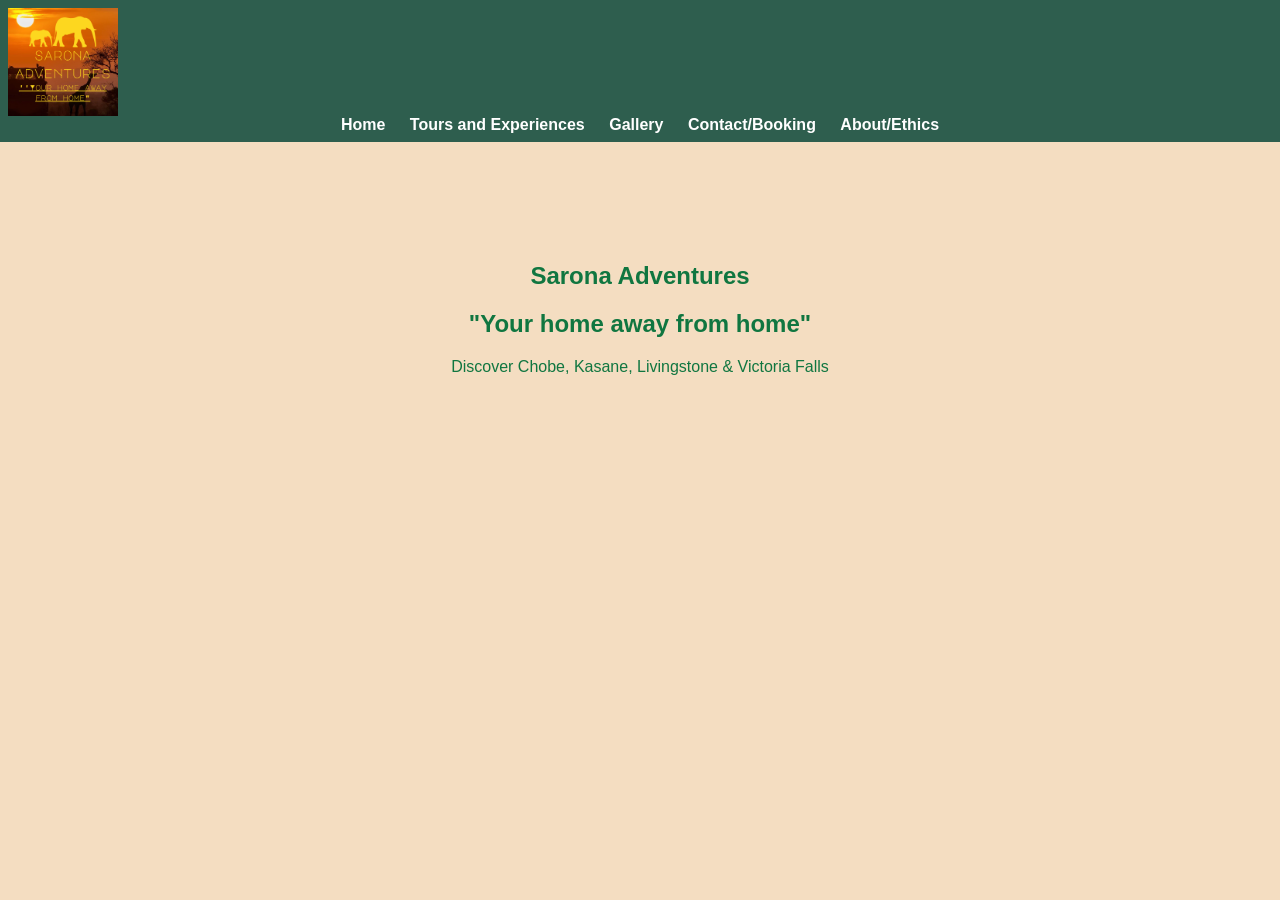
==== index.html @ 9475ac63 "up" ====
<!DOCTYPE html>
<html lang="en">
<head>
    <meta charset="UTF-8">
    <meta name="viewport" content="width=device-width, initial-scale=1.0">
    <title>Sarona Adventures</title>
    <link rel="stylesheet" href="Style.css">
</head>

<body>

<header>
    <div class="logo">
        <img src="logo.png" alt="Sarona Adventures Logo">
    </div>

    <nav>
        <a href="index.html">Home</a>
        <a href="Tours and Experiences.html">Tours and Experiences</a>
        <a href="Gallery.html">Gallery</a>
        <a href="Contact/Booking.html">Contact/Booking</a>
        <a href="About/Ethics.html">About/Ethics</a>
    </nav>
</header>

<section class="hero">
    <h1>Sarona Adventures</h1>  </h1>
    <h2>"Your home away from home"</h2>
    <p>Discover Chobe, Kasane, Livingstone & Victoria Falls</p>
</section>
</body>
</html>
---- Style.css ----
body {
font-family: Arial, sans-serif;
margin: 0;
background-color: #f4ddc1;
}

header {
background-color: #2E5E4E;
color: white;
padding: 8px;
text-align: center; 
}

nav a {
color: rgba(255, 255, 255, 0.877);
margin: 10px;
text-decoration:none;
}

.hero {
background-image: url('images/safari.jpg');
background-size: cover;
color: rgb(16, 118, 64);
padding: 100px;
text-align: center;
}
.header {
display: flex;
justify-content: space-between;
align-items: center;
background-color: #2E5E4E;
padding: 10px 20px;
}

.logo img {
width: 110px; 
display: block;
}

nav a {
margin-left: auto;
color: white;
margin: 10px;
text-decoration: none;
font-weight: bold;
}
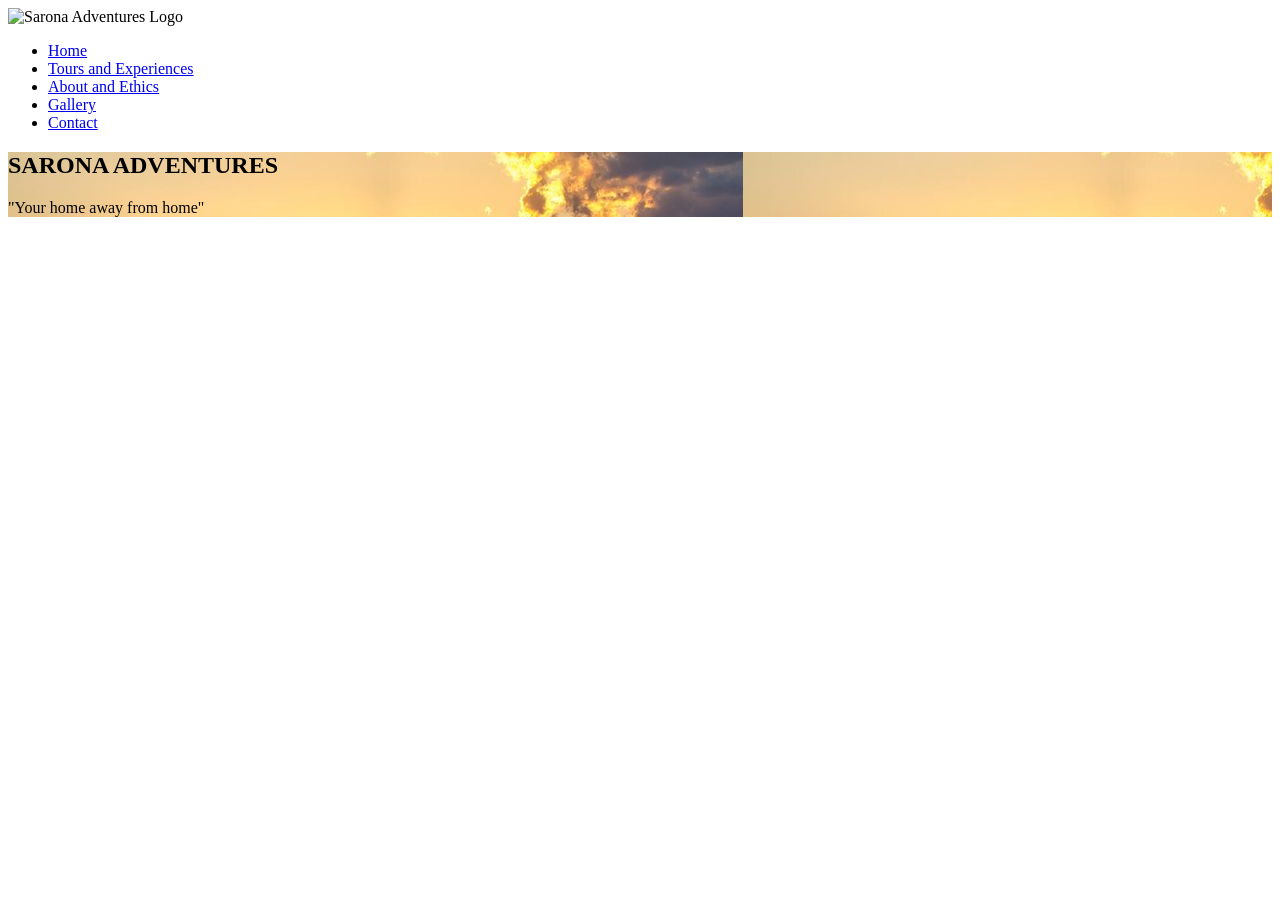
==== commit 721a7374: "update" ====
--- a/index.html
+++ b/index.html
@@ -4,29 +4,40 @@
     <meta charset="UTF-8">
     <meta name="viewport" content="width=device-width, initial-scale=1.0">
     <title>Sarona Adventures</title>
-    <link rel="stylesheet" href="Style.css">
+    <link rel="stylesheet" href="style.css">
+    <link rel="preload" href="C:\Users\melis\Desktop\bida25-396\Safari images\zambezi.jpg" as="image">
+<link rel="preload" href="C:\Users\melis\Desktop\bida25-396\Safari images\devilspool.png" as="image">
+<link rel="preload" href="C:\Users\melis\Desktop\bida25-396\Safari images\elephant.jpeg" as="image">
+<link rel="preload" href="C:\Users\melis\Desktop\bida25-396\Safari images\trdition.png" as="image">
 </head>
-
-<body>
-
+</body>
 <header>
-    <div class="logo">
-        <img src="logo.png" alt="Sarona Adventures Logo">
-    </div>
-
-    <nav>
-        <a href="index.html">Home</a>
-        <a href="Tours and Experiences.html">Tours and Experiences</a>
-        <a href="Gallery.html">Gallery</a>
-        <a href="Contact/Booking.html">Contact/Booking</a>
-        <a href="About/Ethics.html">About/Ethics</a>
+    <nav class="navbar">
+        <div class="logo">
+            <img src="C:\Users\melis\Desktop\bida25-396\logo.png" alt="Sarona Adventures Logo">
+        </div>
+        <ul class="nav-links">
+            <li><a href="#home">Home</a></li>
+            <li><a href="#Tours and experiences">Tours and Experiences</a></li>
+            <li><a href="#About and Ethics">About and Ethics</a></li>
+            <li><a href="#Gallery">Gallery</a></li>
+            <li><a href="#Contact">Contact</a></li>
+        </ul>
     </nav>
 </header>
 
-<section class="hero">
-    <h1>Sarona Adventures</h1>  </h1>
-    <h2>"Your home away from home"</h2>
-    <p>Discover Chobe, Kasane, Livingstone & Victoria Falls</p>
+<section class="hero-slider"> 
+ <div class="slide active" style="background-image: url('Safariimages/zambezi.jpg');">
+    <div class="hero-text">
+      <h1>SARONA ADVENTURES</h1>
+      <p>"Your home away from home"</p>
+    </div>
+  </div>
+
+
+    <div class="slide" style="background-image: url('Safariimages/devilspool.png');"></div>
+    <div class="slide" style="background-image: url('Safariimages/elephants.png');"></div>
+    <div class="slide" style="background-image: url('Safariimages/tradition.png');"></div>
 </section>
-</body>
-</html>+
+<script src="script.js"></script>
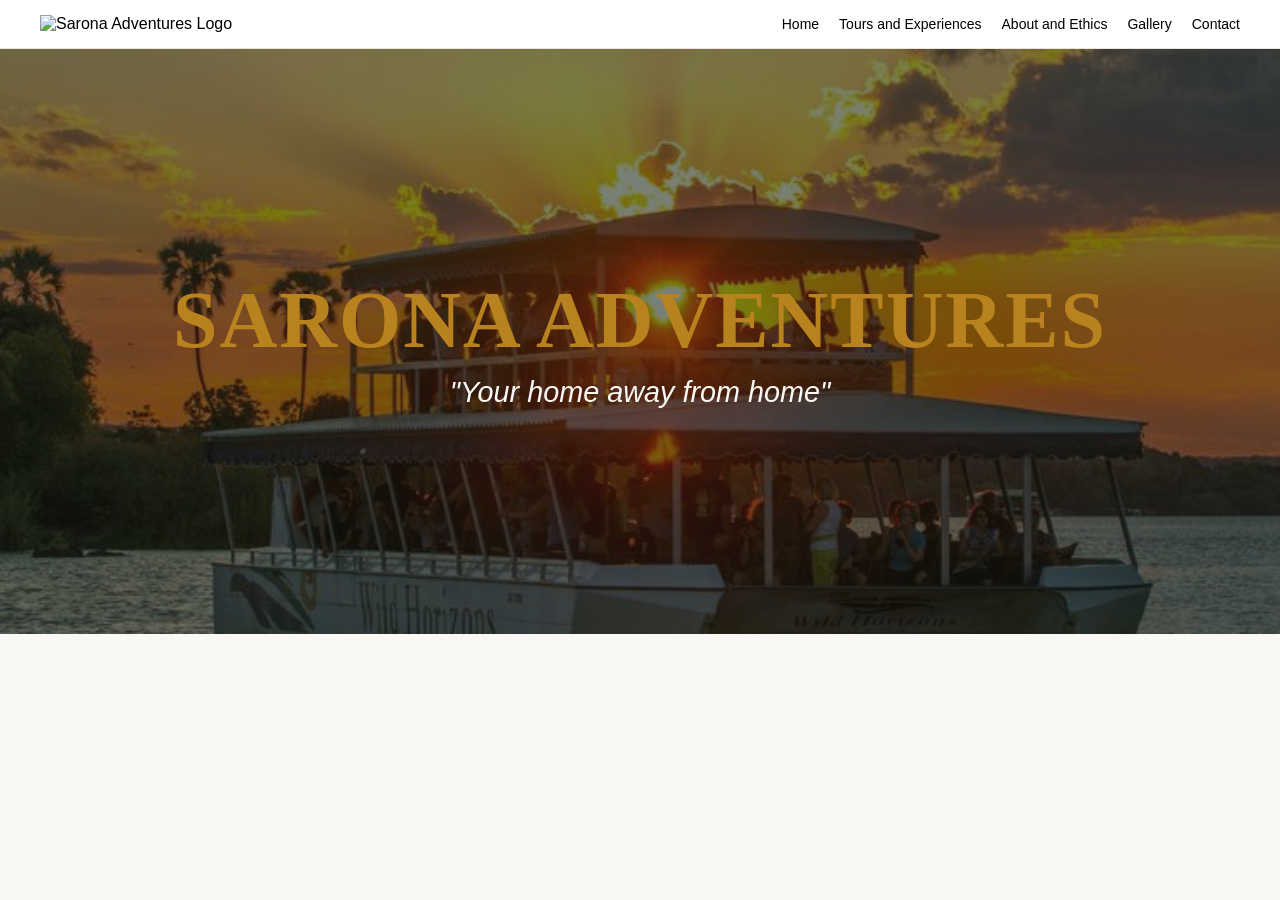
==== commit 30391f7a: "update" ====
--- a/index.html
+++ b/index.html
@@ -4,7 +4,7 @@
     <meta charset="UTF-8">
     <meta name="viewport" content="width=device-width, initial-scale=1.0">
     <title>Sarona Adventures</title>
-    <link rel="stylesheet" href="style.css">
+    <link rel="stylesheet" href="Style.css">
     <link rel="preload" href="C:\Users\melis\Desktop\bida25-396\Safari images\zambezi.jpg" as="image">
 <link rel="preload" href="C:\Users\melis\Desktop\bida25-396\Safari images\devilspool.png" as="image">
 <link rel="preload" href="C:\Users\melis\Desktop\bida25-396\Safari images\elephant.jpeg" as="image">
--- a/Style.css
+++ b/Style.css
@@ -0,0 +1,179 @@
+:root{
+    --gold: #b8821e;
+    --gold-hover:#d4a03a;
+    --black:var(--black) #111111;
+    --white:#ffffff;
+    --off-white:#faf8f5;
+    --light-grey:#e8e4de;
+    --mid-grey: #888880;
+    --dark-bg: #0d1a0f;
+    --font-serif:'Cormorant Garamond',Georgia,serif;
+    --font-sans: 'Jost',Arial,sans-serif;
+    --safari-green: #4a5d23;
+    --safari-green-light:#6f8450;
+}
+
+*{margin:0;
+padding:0;
+box-sizing:border-box;
+}
+
+body{
+    background-color:var(--off-white);
+    color:var(--black);
+    font-family:var(--font-sans);
+}
+
+header{
+    position:relative;
+    z-index:1000;
+    border-bottom: 1px solid var(--light-grey);
+    background-color: var(--white);
+}
+
+.navbar{
+    display:flex;
+    justify-content:space-between;
+    align-items:center;
+    padding:15px 40px;
+}
+
+.logo img{
+    height:40px;
+    width:auto;
+}
+
+.nav-links{list-style:none;
+display:flex;
+gap:20px;
+}
+
+.nav-links a{
+    text-decoration:none;
+    color:var(--black);
+    font-size:14px;
+    font-family:var(--font-sans);
+}
+.nav-links a:hover{
+    color:var(--safari-green);
+}
+
+.hero-slider{
+    position:relative;
+    width:100%;
+    height:65vh;
+    background-color:var(--dark-bg);
+    overflow:hidden;
+
+}
+
+.slide{
+    position:absolute;
+    inset:0;
+    background-size: cover;
+    background-position: center center;
+    opacity:0;
+    transition:opacity 0.8s ease-in-out;
+}
+
+.slide.active{
+    opacity:1;
+
+}
+
+.hero-text{
+    position:absolute;
+    inset:0;
+    background:rgba(13,26,15,0.55);
+    display:flex;
+    flex-direction: column;
+    justify-content: center;
+    align-items: center;
+    text-align: center;
+    color:var(--gold);
+    padding:20px;
+}
+
+.hero-text h1{
+    font-family: var(--font-serif);
+    font-size:5rem;
+    letter-spacing:2px;
+    color:var(--gold);
+}
+
+.hero-text p{
+    margin-top:10px;
+    font-size: 1.8rem;
+    font-style:italic;
+    color:var(--off-white);
+}
+
+.activities{
+    padding:50px 40px;
+}
+
+.activities h2{
+    font-size: 13px;
+    letter-spacing:1px;
+    margin-bottom:30px;
+    text-transform: uppercase;
+    color:var(--safari-green);
+}
+
+.activity-grid {
+    display:grid;
+    grid-template-columns: repeat(auto-fit,minmax(220px,1fr));
+    gap:30px;
+}
+.activity-card {
+    text-align: center;
+}
+.img-placeholder{
+    border:2px solid var(--light-grey);
+    height:140px;
+    display:flex;
+    align-items: center;
+    justify-content: center;
+    background-color:var(--white);
+    margin-bottom:10px;
+}
+.activity-card h3{
+    font-family:var(--font-serif);
+    font-size:15px;
+    font-weight:normal;
+    color:var(--black);
+}
+.info h4{
+    font-size:12px;
+    margin-bottom:15px;
+    color:var(--mid-grey);
+    font-style:italic;
+}
+
+.info p{
+    max-width:700px;
+    margin:0 auto;
+    font-size:14px;
+    line-height: 1.6;
+    color:var(--black);
+}
+
+footer{
+    border-top:1px solid var(--light-grey);
+    text-align: center;
+    padding: 15px;
+    font-size: 12px;
+    margin-top: 40px;
+    background-color: var(--white);
+    color: var(--safari-green-light);
+}
+
+@media(max-width: 768px) {
+   .hero-text h1{
+    font-size:2rem;
+   }
+   
+   .navbar{
+    padding:15px 20 px;      
+   }
+}
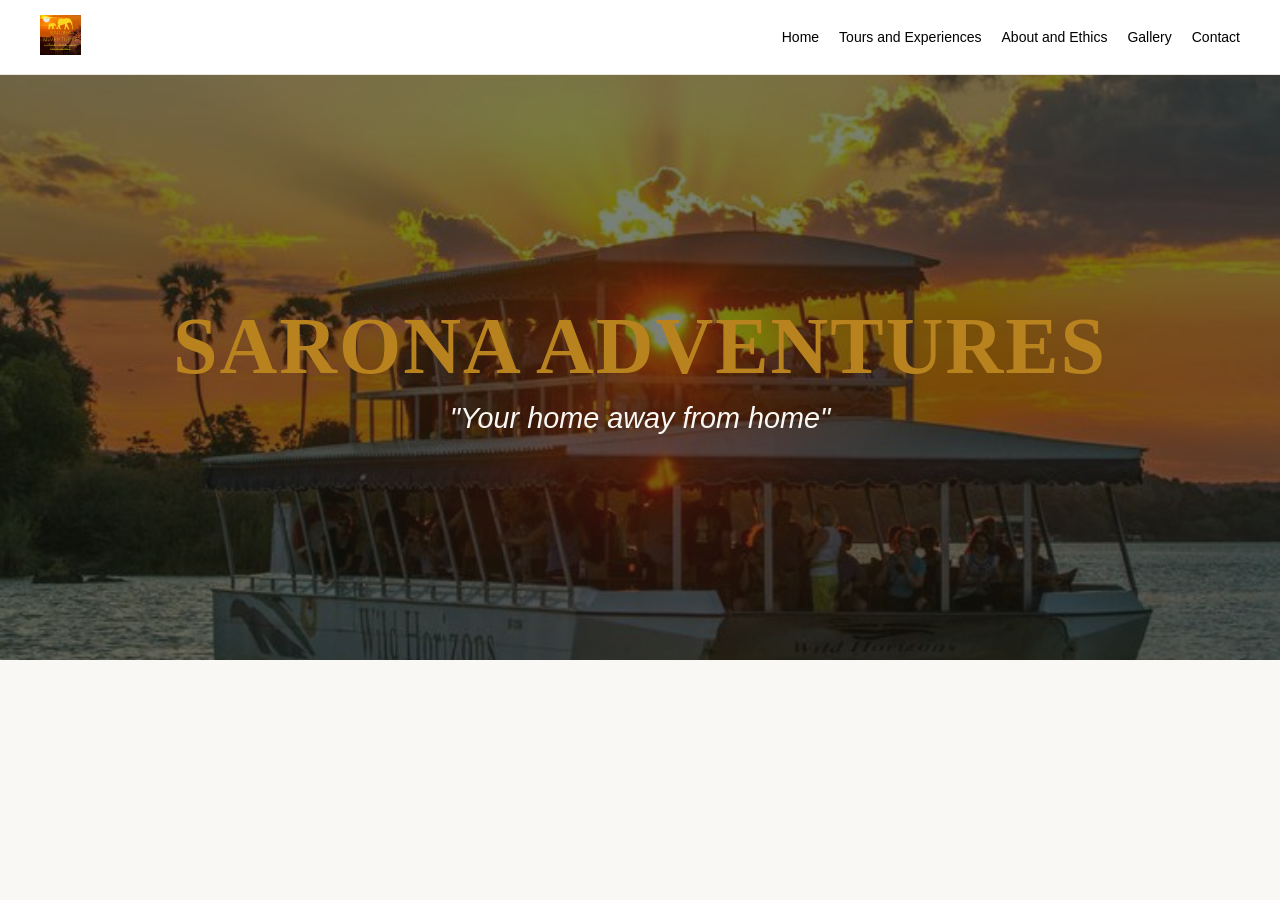
==== commit ecc52cbd: "update 3.0 Co-authored-by: Copilot <copilot@github.com>" ====
--- a/index.html
+++ b/index.html
@@ -5,16 +5,16 @@
     <meta name="viewport" content="width=device-width, initial-scale=1.0">
     <title>Sarona Adventures</title>
     <link rel="stylesheet" href="Style.css">
-    <link rel="preload" href="C:\Users\melis\Desktop\bida25-396\Safari images\zambezi.jpg" as="image">
-<link rel="preload" href="C:\Users\melis\Desktop\bida25-396\Safari images\devilspool.png" as="image">
-<link rel="preload" href="C:\Users\melis\Desktop\bida25-396\Safari images\elephant.jpeg" as="image">
-<link rel="preload" href="C:\Users\melis\Desktop\bida25-396\Safari images\trdition.png" as="image">
+    <link rel="preload" href="Safari images/zambezi.jpg" as="image">
+<link rel="preload" href="Safari images/devilspool.png" as="image">
+<link rel="preload" href="Safari images/elephant.jpeg" as="image">
+<link rel="preload" href="Safari images/tradition.png" as="image">
 </head>
 </body>
 <header>
     <nav class="navbar">
         <div class="logo">
-            <img src="C:\Users\melis\Desktop\bida25-396\logo.png" alt="Sarona Adventures Logo">
+            <img src="logo.png" alt="Sarona Adventures Logo">
         </div>
         <ul class="nav-links">
             <li><a href="#home">Home</a></li>
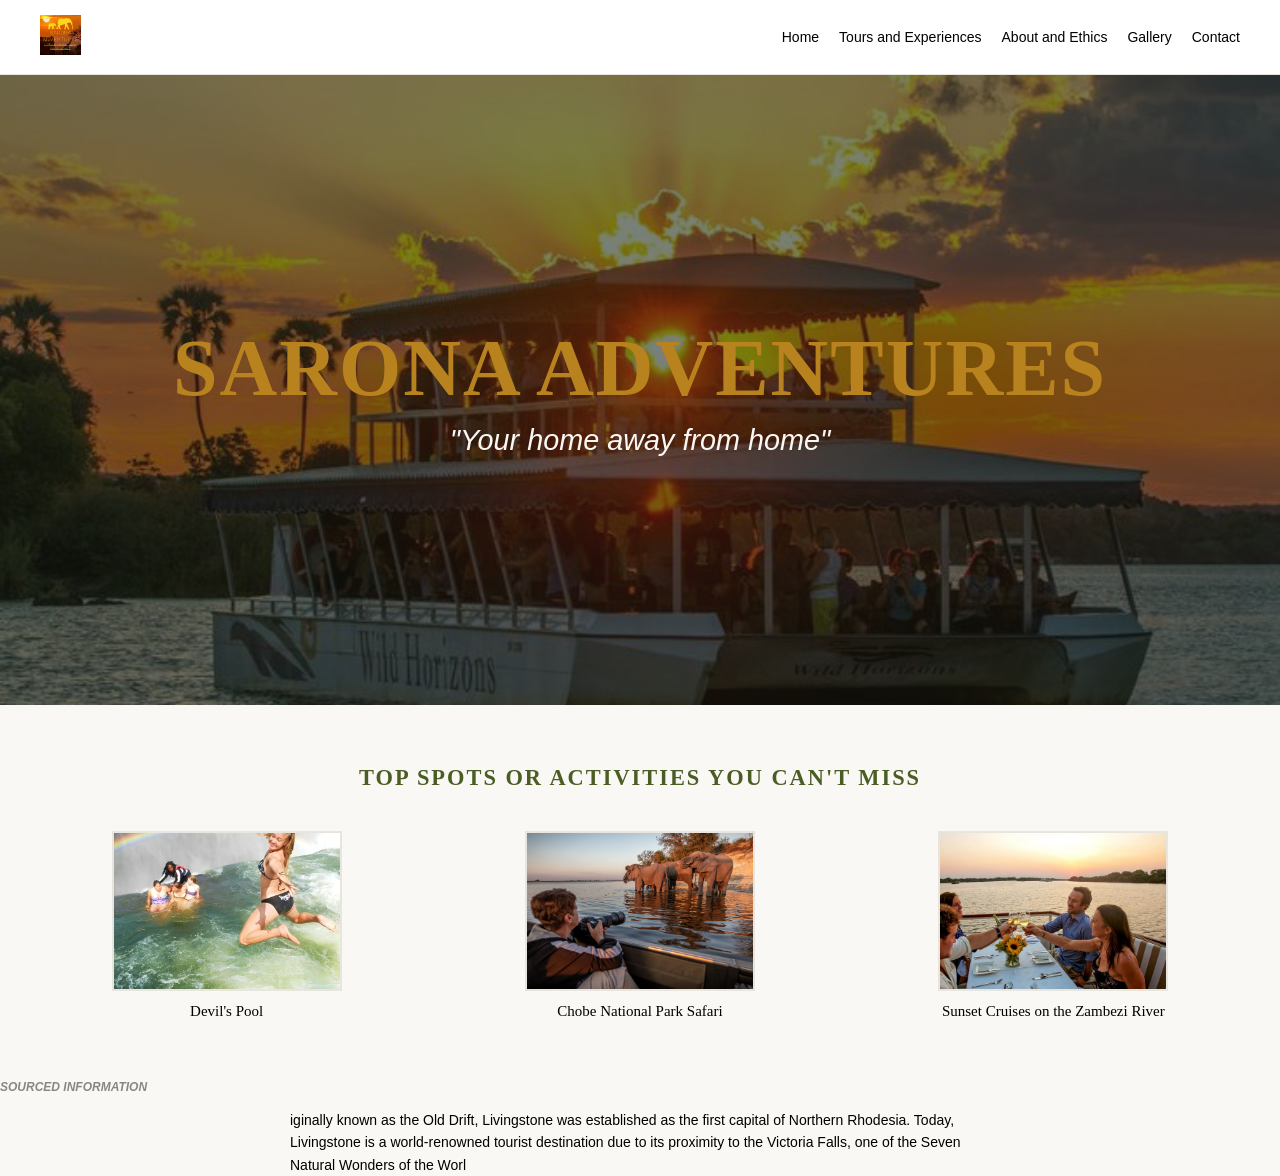
==== commit b7671f11: "do Co-authored-by: Copilot <copilot@github.com>" ====
--- a/index.html
+++ b/index.html
@@ -10,18 +10,18 @@
 <link rel="preload" href="Safari images/elephant.jpeg" as="image">
 <link rel="preload" href="Safari images/tradition.png" as="image">
 </head>
-</body>
+<body>
 <header>
-    <nav class="navbar">
-        <div class="logo">
-            <img src="logo.png" alt="Sarona Adventures Logo">
+<nav class="navbar">
+<div class="logo">
+    <img src="logo.png" alt="Sarona Adventures Logo">
         </div>
         <ul class="nav-links">
-            <li><a href="#home">Home</a></li>
-            <li><a href="#Tours and experiences">Tours and Experiences</a></li>
-            <li><a href="#About and Ethics">About and Ethics</a></li>
-            <li><a href="#Gallery">Gallery</a></li>
-            <li><a href="#Contact">Contact</a></li>
+            <li><a href="index.html">Home</a></li>
+            <li><a href="Tours and experiences.html">Tours and Experiences</a></li>
+            <li><a href="About and Ethics.html">About and Ethics</a></li>
+            <li><a href="Gallery.html">Gallery</a></li>
+            <li><a href="Contact.html">Contact</a></li>
         </ul>
     </nav>
 </header>
@@ -39,5 +39,34 @@
     <div class="slide" style="background-image: url('Safariimages/elephants.png');"></div>
     <div class="slide" style="background-image: url('Safariimages/tradition.png');"></div>
 </section>
+<script src="script.js"></script>
+<section class="activities">
+    <h2>TOP SPOTS OR ACTIVITIES YOU CAN'T MISS</h2>
+    <div class="activity-grid">
+        <div class="activity-card">
+            <img src="Safariimages/devilspool1.jpg" alt="Devil's Pool">
+            <a href="Gallery.html">Devil's Pool</a>
+        </div>
 
-<script src="script.js"></script>
+        <div class="activity-card">
+            <img src="Safariimages/chobe1.png" alt="Chobe National Park">
+            <a href="Gallery.html">Chobe National Park Safari</a>
+        </div>
+
+        <div class="activity-card">
+            <img src="Safariimages/sunset2.png" alt="Sunset Cruises on the Zambezi River">
+            <a href="Gallery.html">Sunset Cruises on the Zambezi River</a>
+        </div>
+</section>
+<section class="info">
+    <h4>SOURCED INFORMATION</h4>
+    <P>
+        
+iginally known as the Old Drift, Livingstone was established as the first
+    capital of Northern Rhodesia. Today, Livingstone is a world‑renowned tourist
+    destination due to its proximity to the Victoria Falls, one of the Seven
+    Natural Wonders of the Worl
+
+    </P>
+</section>  
+</html>
--- a/Style.css
+++ b/Style.css
@@ -61,7 +61,7 @@
 .hero-slider{
     position:relative;
     width:100%;
-    height:65vh;
+    height:70vh;
     background-color:var(--dark-bg);
     overflow:hidden;
 
@@ -109,13 +109,15 @@
 }
 
 .activities{
-    padding:50px 40px;
+    padding:60px 40px;
 }
 
 .activities h2{
-    font-size: 13px;
-    letter-spacing:1px;
-    margin-bottom:30px;
+    text-align:center;
+    font-family:var(--font-serif);
+    font-size: 1.4rem;
+    letter-spacing:2px;
+    margin-bottom:40px;
     text-transform: uppercase;
     color:var(--safari-green);
 }
@@ -123,10 +125,35 @@
 .activity-grid {
     display:grid;
     grid-template-columns: repeat(auto-fit,minmax(220px,1fr));
-    gap:30px;
-}
+    gap:40px;
+    text-align: center;
+}
+
 .activity-card {
-    text-align: center;
+    display:flex;
+    flex-direction: column;
+    align-items: center;
+    text-align: center;
+}
+.activity-card img{
+    width:100%;
+    max-width:230px;
+    height: 160px;
+    object-fit: cover;
+    border: 2px solid var(--light-grey);
+    margin-bottom: 12px;
+}
+
+.activity-card a{
+    display: inline-block;
+    font-family: var(--font-serif);
+    font-size: 15px;
+    color: var(--black);
+    text-decoration: none;
+}
+.activity-card a:hover{
+    color: var(--gold);
+    text-decoration: underline;
 }
 .img-placeholder{
     border:2px solid var(--light-grey);
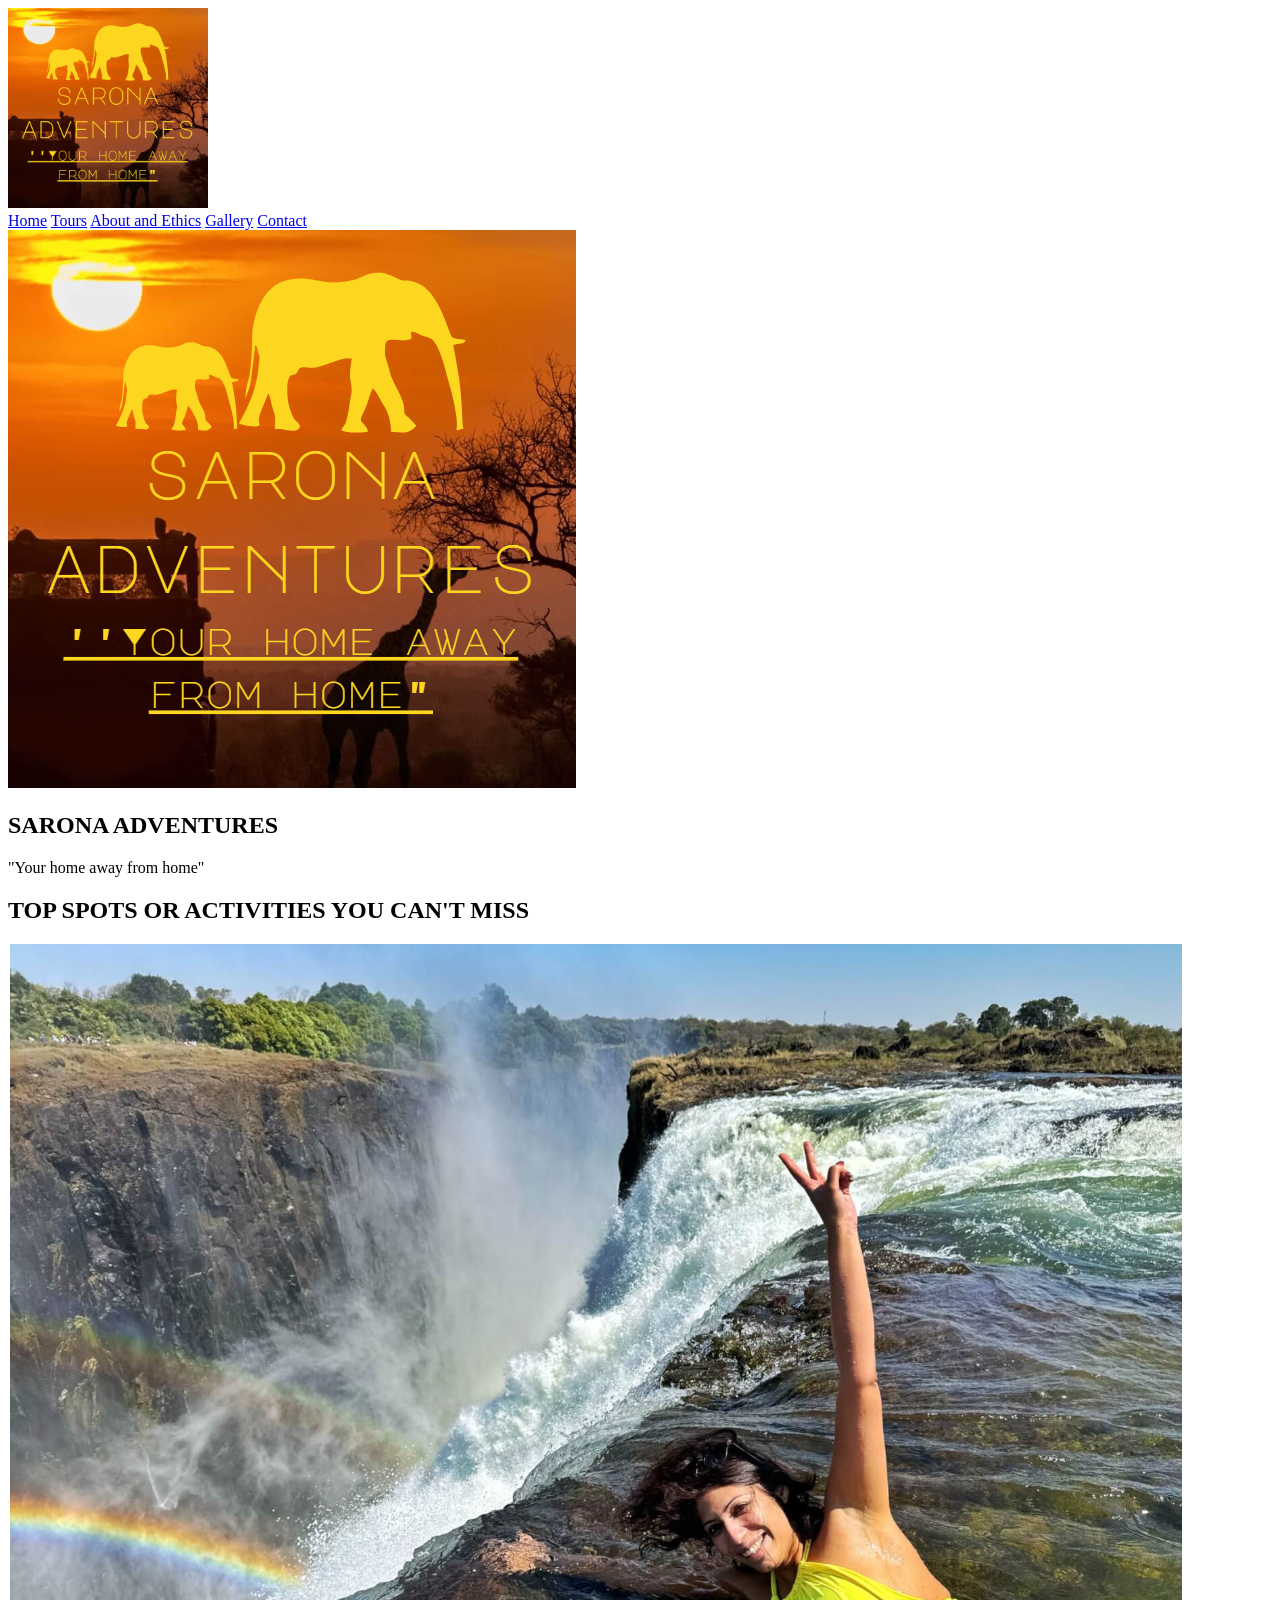
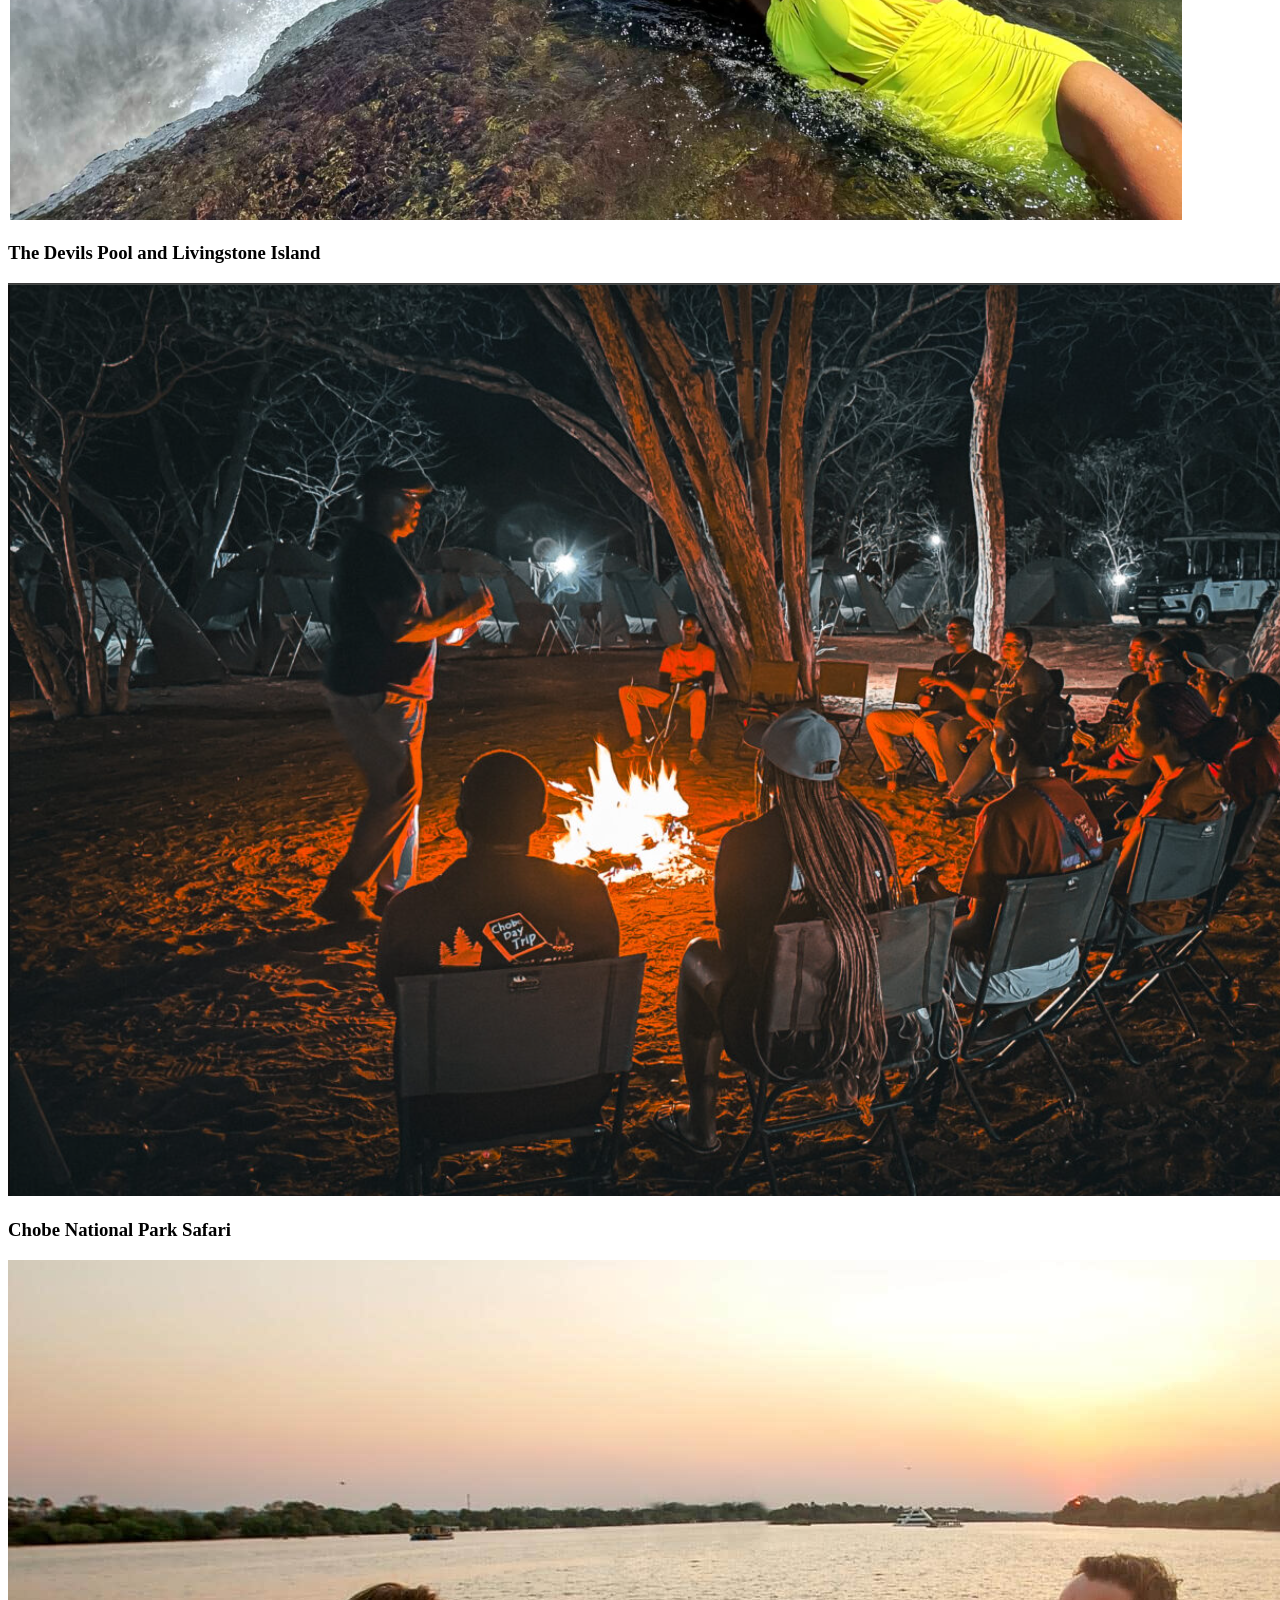
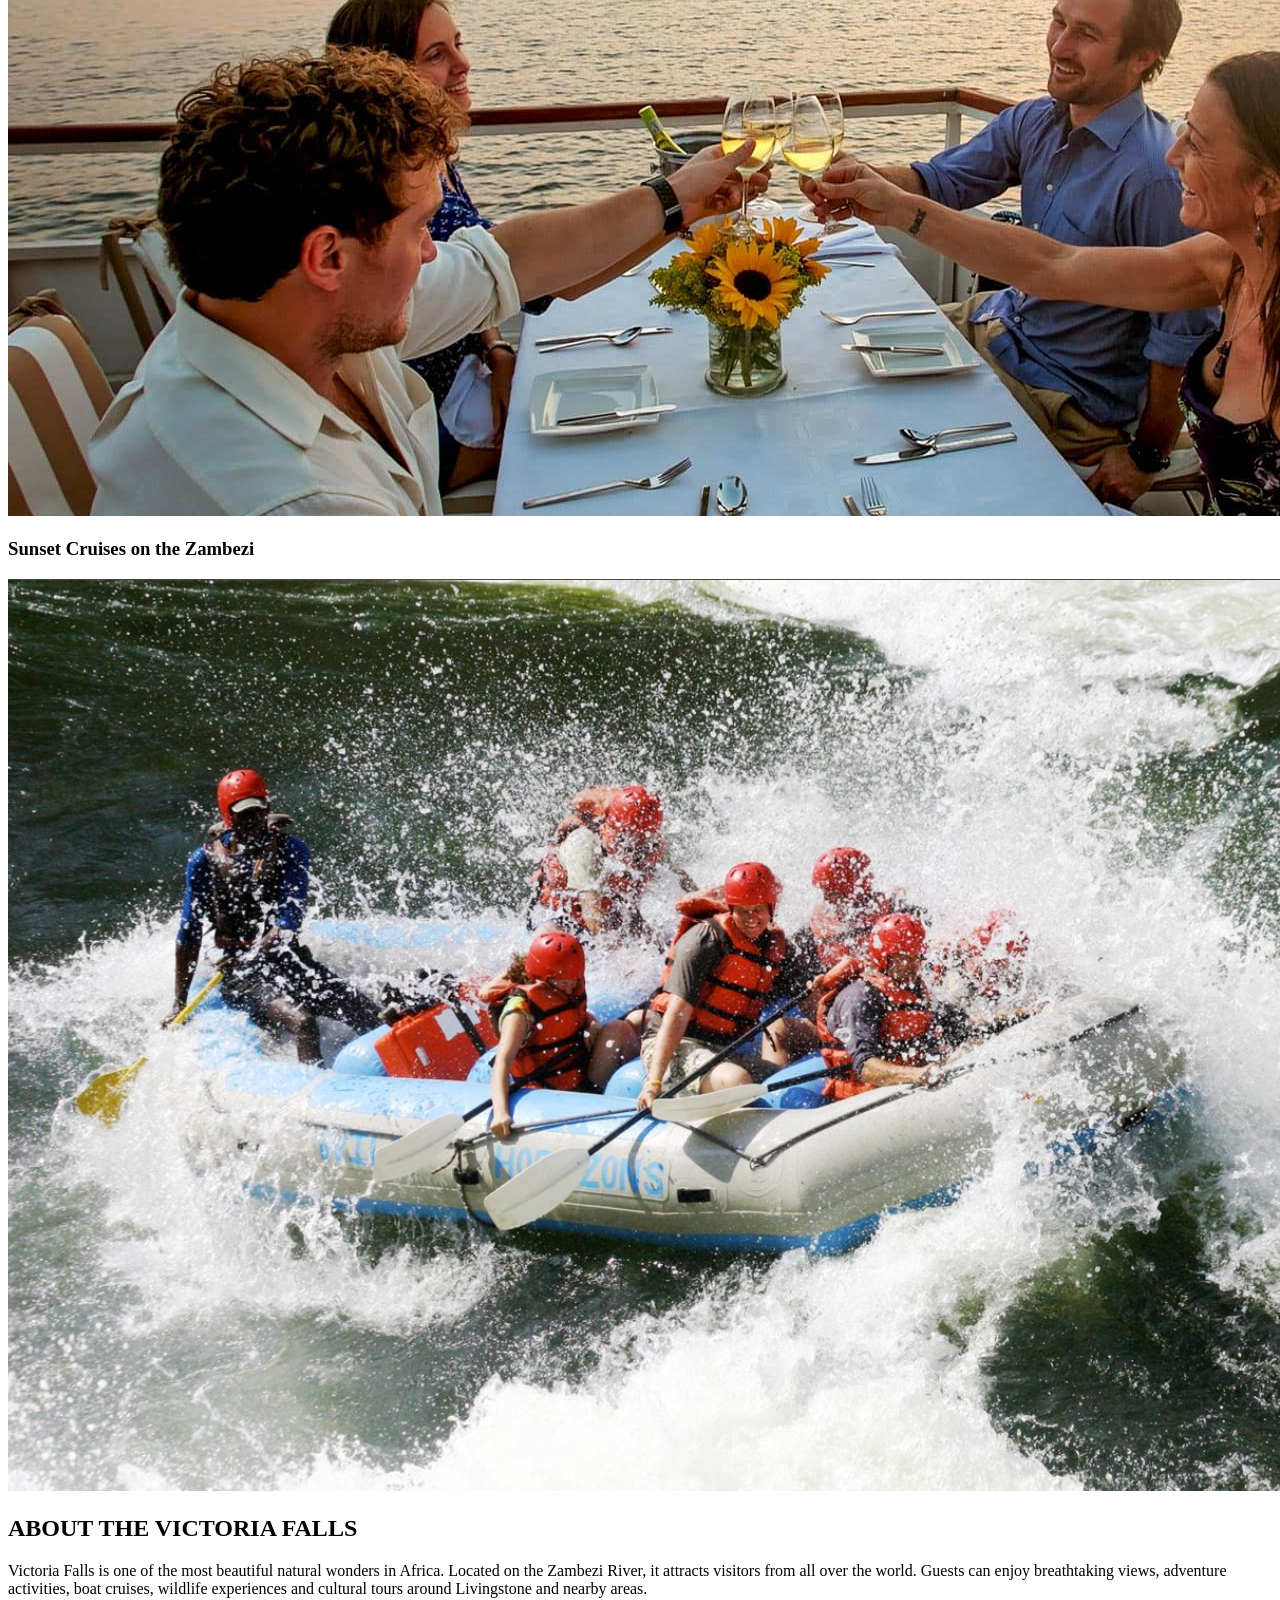
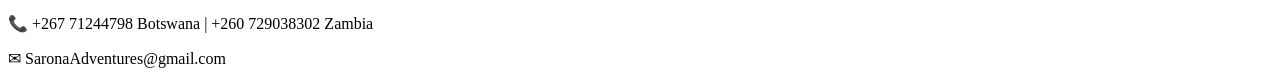
==== commit 645b90ec: "send" ====
--- a/index.html
+++ b/index.html
@@ -1,72 +1,74 @@
 <!DOCTYPE html>
 <html lang="en">
 <head>
-    <meta charset="UTF-8">
-    <meta name="viewport" content="width=device-width, initial-scale=1.0">
-    <title>Sarona Adventures</title>
-    <link rel="stylesheet" href="Style.css">
-    <link rel="preload" href="Safari images/zambezi.jpg" as="image">
-<link rel="preload" href="Safari images/devilspool.png" as="image">
-<link rel="preload" href="Safari images/elephant.jpeg" as="image">
-<link rel="preload" href="Safari images/tradition.png" as="image">
+<meta charset="UTF-8">
+<meta name="viewport" content="width=device-width, initial-scale=1.0">
+<title>Sarona Adventures | Home</title>
+<link rel="stylesheet" href="style.css">
 </head>
 <body>
+
 <header>
-<nav class="navbar">
 <div class="logo">
-    <img src="logo.png" alt="Sarona Adventures Logo">
-        </div>
-        <ul class="nav-links">
-            <li><a href="index.html">Home</a></li>
-            <li><a href="Tours and experiences.html">Tours and Experiences</a></li>
-            <li><a href="About and Ethics.html">About and Ethics</a></li>
-            <li><a href="Gallery.html">Gallery</a></li>
-            <li><a href="Contact.html">Contact</a></li>
-        </ul>
-    </nav>
+    <img src=" logo.png" alt="Sarona Adventures Logo" width="200" height="200"> 
+</div>
+
+<nav>
+<a href="index.html" class="active">Home</a>
+<a href="tours.html">Tours</a>
+<a href="about.html">About and Ethics</a>
+<a href="gallery.html">Gallery</a>
+<a href="contact.html">Contact</a>
+</nav>
 </header>
 
-<section class="hero-slider"> 
- <div class="slide active" style="background-image: url('Safariimages/zambezi.jpg');">
-    <div class="hero-text">
-      <h1>SARONA ADVENTURES</h1>
-      <p>"Your home away from home"</p>
-    </div>
-  </div>
+<section class="hero">
+<img src="logo.png" alt="Sarona Adventures Logo" class="hero-logo">
+<h1>SARONA ADVENTURES</h1>
+<p>"Your home away from home"</p>
+</section>
 
+<section class="top-spots">
+<h2>TOP SPOTS OR ACTIVITIES YOU CAN'T MISS</h2>
 
-    <div class="slide" style="background-image: url('Safariimages/devilspool.png');"></div>
-    <div class="slide" style="background-image: url('Safariimages/elephants.png');"></div>
-    <div class="slide" style="background-image: url('Safariimages/tradition.png');"></div>
+<div class="spots-container">
+<div class="spot-card">
+<img src="Safariimages/devilspool.png" alt="Devils Pool">
+<h3>The Devils Pool and Livingstone Island</h3>
+</div>
+
+<div class="spot-card">
+<img src="Safariimages\chobe3.png" alt="Chobe National Park Safari">
+<h3>Chobe National Park Safari</h3>
+</div>
+
+<div class="spot-card">
+<img src="Safariimages\sunset2.png" alt="Sunset Cruise">
+<h3>Sunset Cruises on the Zambezi</h3>
+</div>
+</div>
 </section>
-<script src="script.js"></script>
-<section class="activities">
-    <h2>TOP SPOTS OR ACTIVITIES YOU CAN'T MISS</h2>
-    <div class="activity-grid">
-        <div class="activity-card">
-            <img src="Safariimages/devilspool1.jpg" alt="Devil's Pool">
-            <a href="Gallery.html">Devil's Pool</a>
-        </div>
 
-        <div class="activity-card">
-            <img src="Safariimages/chobe1.png" alt="Chobe National Park">
-            <a href="Gallery.html">Chobe National Park Safari</a>
-        </div>
+<section class="info-section">
+<div>
+<img src="Safariimages\raftingzambezi.png" alt="Victoria Falls">
+</div>
 
-        <div class="activity-card">
-            <img src="Safariimages/sunset2.png" alt="Sunset Cruises on the Zambezi River">
-            <a href="Gallery.html">Sunset Cruises on the Zambezi River</a>
-        </div>
+<div class="info-text">
+<h2>ABOUT THE VICTORIA FALLS</h2>
+<p>
+Victoria Falls is one of the most beautiful natural wonders in Africa.
+Located on the Zambezi River, it attracts visitors from all over the world.
+Guests can enjoy breathtaking views, adventure activities, boat cruises,
+wildlife experiences and cultural tours around Livingstone and nearby areas.
+</p>
+</div>
 </section>
-<section class="info">
-    <h4>SOURCED INFORMATION</h4>
-    <P>
-        
-iginally known as the Old Drift, Livingstone was established as the first
-    capital of Northern Rhodesia. Today, Livingstone is a world‑renowned tourist
-    destination due to its proximity to the Victoria Falls, one of the Seven
-    Natural Wonders of the Worl
 
-    </P>
-</section>  
+<footer>
+<p>📞 +267 71244798 Botswana | +260 729038302 Zambia</p>
+<p>✉ SaronaAdventures@gmail.com</p>
+</footer>
+
+</body>
 </html>
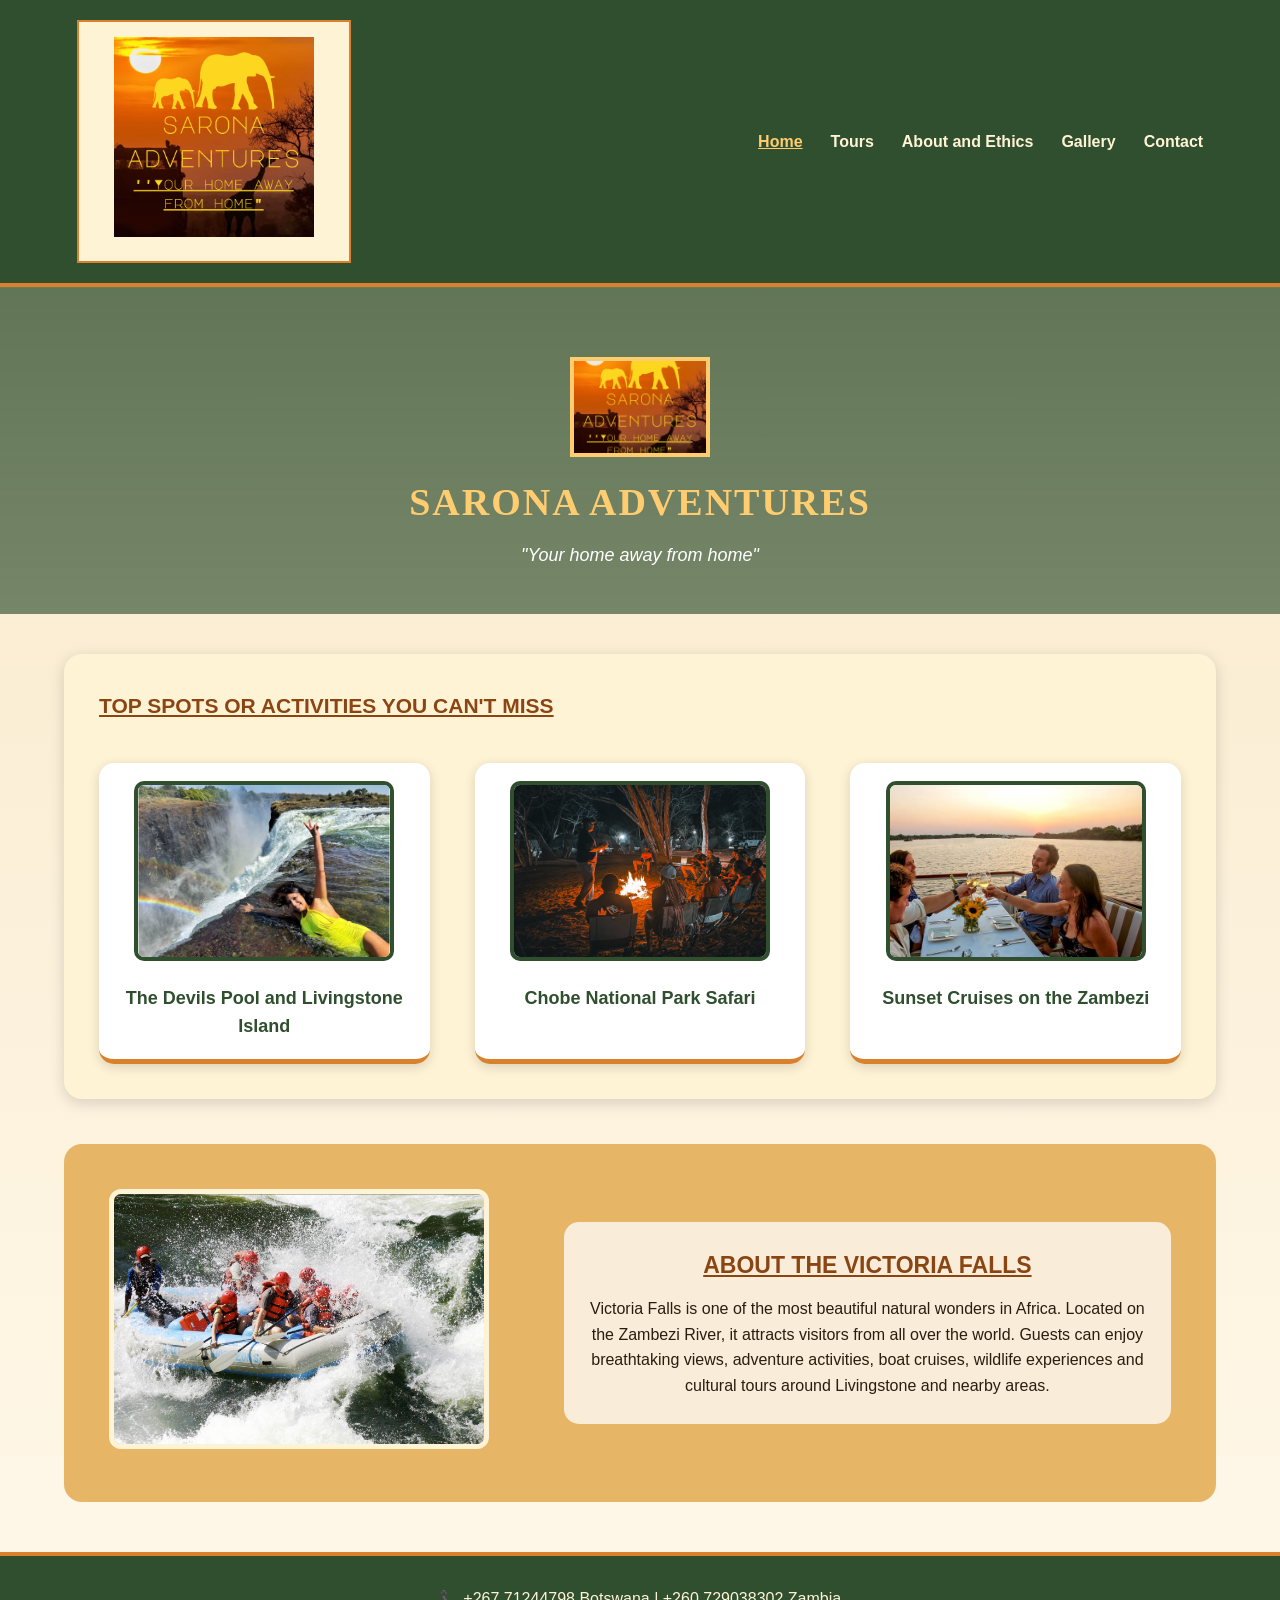
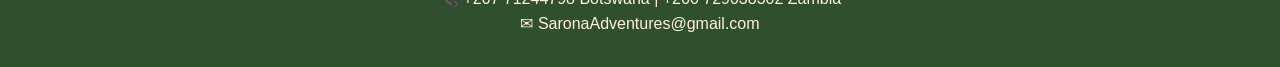
==== commit dd846ed6: "sus" ====
--- a/index.html
+++ b/index.html
@@ -17,7 +17,7 @@
 <a href="index.html" class="active">Home</a>
 <a href="tours.html">Tours</a>
 <a href="about.html">About and Ethics</a>
-<a href="gallery.html">Gallery</a>
+<a href="Gallery.html">Gallery</a>
 <a href="contact.html">Contact</a>
 </nav>
 </header>
--- a/style.css
+++ b/style.css
@@ -0,0 +1,619 @@
+* {
+margin: 0;
+padding: 0;
+box-sizing: border-box;
+}
+
+body {
+font-family: Arial, Helvetica, sans-serif;
+color: #2b1d0e;
+background: linear-gradient(to bottom, #f7e7c6, #fff8ea);
+line-height: 1.6;
+}
+
+header {
+width: 100%;
+display: flex;
+align-items: center;
+justify-content: space-between;
+padding: 20px 6%;
+background: #2f4f2f;
+border-bottom: 4px solid #d9822b;
+flex-wrap: wrap;
+gap: 20px;
+}
+
+.logo {
+background: #fff3d6;
+border: 2px solid #d9822b;
+padding: 15px 35px;
+font-size: 18px;
+font-weight: 700;
+color: #2f4f2f;
+text-align: center;
+}
+
+nav {
+display: flex;
+gap: 28px;
+flex-wrap: wrap;
+justify-content: center;
+}
+
+nav a {
+text-decoration: none;
+color: #fff3d6;
+font-size: 16px;
+font-weight: 600;
+}
+
+nav a:hover,
+nav .active {
+color: #ffcc70;
+text-decoration: underline;
+}
+
+.hero {
+text-align: center;
+padding: 70px 20px 45px;
+background: linear-gradient(rgba(47,79,47,0.75), rgba(47,79,47,0.65)),
+url("images/victoria-falls.jpg");
+background-size: cover;
+background-position: center;
+color: white;
+}
+
+.hero-logo {
+width: 140px;
+height: 100px;
+object-fit: cover;
+margin: 0 auto 15px;
+display: block;
+border: 4px solid #ffcc70;
+}
+
+.hero h1 {
+font-size: 38px;
+font-family: Georgia, 'Times New Roman', serif;
+letter-spacing: 2px;
+color: #ffcc70;
+}
+
+.hero p {
+font-size: 18px;
+font-style: italic;
+margin-top: 8px;
+}
+
+.top-spots {
+width: 90%;
+margin: 40px auto;
+padding: 35px;
+background: #fff3d6;
+border-radius: 18px;
+box-shadow: 0 4px 15px rgba(0,0,0,0.15);
+}
+
+.top-spots h2 {
+font-size: 21px;
+text-decoration: underline;
+margin-bottom: 40px;
+color: #8b4513;
+}
+
+.spots-container {
+display: grid;
+grid-template-columns: repeat(3, 1fr);
+gap: 45px;
+text-align: center;
+}
+
+.spot-card {
+background: #ffffff;
+padding: 18px;
+border-radius: 15px;
+border-bottom: 5px solid #d9822b;
+box-shadow: 0 3px 12px rgba(0,0,0,0.15);
+}
+
+.spot-card img {
+width: 100%;
+max-width: 260px;
+height: 180px;
+object-fit: cover;
+border: 4px solid #2f4f2f;
+border-radius: 10px;
+}
+
+.spot-card h3 {
+margin-top: 15px;
+font-size: 18px;
+font-weight: 700;
+color: #2f4f2f;
+}
+
+.info-section {
+width: 90%;
+margin: 45px auto;
+padding: 45px;
+display: grid;
+grid-template-columns: 1fr 1.5fr;
+gap: 50px;
+align-items: center;
+background: #e6b566;
+border-radius: 18px;
+}
+
+.info-section img {
+width: 100%;
+max-width: 380px;
+height: 260px;
+object-fit: cover;
+border: 5px solid #fff3d6;
+border-radius: 12px;
+}
+
+.info-text {
+text-align: center;
+background: rgba(255,255,255,0.75);
+padding: 25px;
+border-radius: 15px;
+}
+
+.info-text h2 {
+font-size: 23px;
+margin-bottom: 12px;
+color: #8b4513;
+text-decoration: underline;
+}
+
+.info-text p {
+font-size: 16px;
+max-width: 700px;
+}
+
+footer {
+margin-top: 50px;
+padding: 30px 20px;
+background: #2f4f2f;
+color: #fff3d6;
+text-align: center;
+font-size: 16px;
+border-top: 4px solid #d9822b;
+}
+
+@media (max-width: 900px) {
+header {
+justify-content: center;
+text-align: center;
+}
+
+.spots-container {
+grid-template-columns: repeat(2, 1fr);
+}
+
+.info-section {
+grid-template-columns: 1fr;
+text-align: center;
+}
+
+.info-section img {
+margin: auto;
+}
+}
+
+@media (max-width: 600px) {
+.logo {
+width: 100%;
+padding: 12px;
+}
+
+nav {
+width: 100%;
+gap: 15px;
+}
+
+nav a {
+font-size: 14px;
+}
+
+.hero h1 {
+font-size: 28px;
+}
+
+.top-spots {
+padding: 25px 15px;
+}
+
+.spots-container {
+grid-template-columns: 1fr;
+}
+
+.spot-card img {
+max-width: 100%;
+height: 220px;
+}
+
+.top-spots h2 {
+text-align: center;
+font-size: 18px;
+}
+
+.info-section {
+padding: 25px 15px;
+}
+
+.info-text h2 {
+font-size: 20px;
+}
+
+.info-text p {
+font-size: 15px;
+}
+}
+.page-title {
+text-align: center;
+padding: 60px 20px 30px;
+}
+
+.page-title h2 {
+font-size: 22px;
+text-decoration: underline;
+margin-bottom: 15px;
+}
+
+.page-title p {
+font-size: 20px;
+font-weight: bold;
+text-decoration: underline;
+}
+
+.page-grid {
+padding: 40px 50px;
+}
+
+.cta {
+text-align: center;
+padding: 50px 20px;
+}
+
+.cta h2 {
+font-family: "Comic Sans MS", cursive;
+font-weight: normal;
+margin-bottom: 25px;
+}
+
+.cta a {
+background: #6b4f2a;
+color: white;
+padding: 12px 28px;
+border-radius: 25px;
+text-decoration: none;
+}
+
+@media (max-width: 768px) {
+header {
+flex-direction: column;
+gap: 15px;
+padding: 20px;
+}
+
+nav {
+display: flex;
+flex-wrap: wrap;
+justify-content: center;
+gap: 12px;
+}
+
+nav a {
+margin: 0;
+}
+
+.spots-container,
+.info-section {
+flex-direction: column;
+}
+
+.spot-card {
+width: 100%;
+}
+
+.info-section {
+padding: 30px 20px;
+}
+
+.info-section img {
+width: 100%;
+height: auto;
+}
+}
+.page-heading {
+text-align: center;
+padding: 55px 20px 20px;
+}
+
+.page-heading h2,
+.page-heading h3 {
+text-decoration: underline;
+font-size: 20px;
+}
+
+.page-heading h3 {
+font-size: 18px;
+margin-top: 5px;
+}
+
+.about-section {
+display: flex;
+justify-content: center;
+align-items: center;
+gap: 80px;
+padding: 50px 70px;
+}
+
+.about-text {
+width: 45%;
+}
+
+.about-text h1 {
+font-family: "Comic Sans MS", cursive;
+text-decoration: underline;
+font-weight: normal;
+margin-bottom: 25px;
+text-align: center;
+}
+
+.about-text p {
+line-height: 1.8;
+margin-bottom: 18px;
+text-align: justify;
+}
+
+.about-card {
+width: 330px;
+border: 6px solid #2b1a0d;
+border-radius: 12px;
+padding: 20px;
+text-align: center;
+background-color: #fff8ec;
+}
+
+.about-card h2 {
+font-size: 18px;
+margin-bottom: 20px;
+}
+
+.about-card img {
+width: 100%;
+height: 190px;
+object-fit: cover;
+border-radius: 8px;
+}
+
+.about-card p {
+margin-top: 15px;
+line-height: 1.5;
+}
+
+.ethics-section {
+padding: 40px 70px;
+text-align: center;
+}
+
+.ethics-section h1 {
+font-family: "Comic Sans MS", cursive;
+text-decoration: underline;
+font-weight: normal;
+margin-bottom: 35px;
+}
+
+.ethics-box {
+max-width: 650px;
+margin: auto;
+border: 2px solid #8b6b3f;
+background-color: #f7ead7;
+padding: 25px;
+text-align: left;
+}
+
+.ethics-box h2 {
+font-size: 18px;
+margin-bottom: 15px;
+}
+
+.ethics-box li {
+margin-bottom: 12px;
+line-height: 1.5;
+}
+
+@media (max-width: 768px) {
+.about-section {
+flex-direction: column;
+padding: 35px 25px;
+gap: 35px;
+}
+
+.about-text {
+width: 100%;
+}
+
+.about-card {
+width: 100%;
+}
+
+.ethics-section {
+padding: 35px 25px;
+}
+}
+.gallery-section {
+padding: 40px 70px;
+text-align: center;
+}
+
+.gallery-section h1 {
+font-family: "Comic Sans MS", cursive;
+font-weight: normal;
+text-decoration: underline;
+margin-bottom: 40px;
+color: #3b2a18;
+}
+
+.gallery-grid {
+display: grid;
+grid-template-columns: repeat(3, 1fr);
+gap: 45px;
+justify-items: center;
+}
+
+.gallery-card {
+text-align: center;
+}
+
+.gallery-card img {
+width: 280px;
+height: 200px;
+object-fit: cover;
+border-radius: 12px;
+border: 4px solid #3b2a18;
+transition: 0.3s;
+}
+
+.gallery-card img:hover {
+transform: scale(1.05);
+}
+
+.gallery-card p {
+margin-top: 15px;
+font-family: "Comic Sans MS", cursive;
+font-size: 18px;
+color: #2f2419;
+}
+
+/* MOBILE RESPONSIVE */
+
+@media (max-width: 768px) {
+
+.gallery-grid {
+grid-template-columns: 1fr;
+}
+
+.gallery-section {
+padding: 35px 20px;
+}
+
+.gallery-card img {
+width: 100%;
+height: auto;
+}
+
+}
+.booking-section {
+padding: 30px 70px;
+text-align: center;
+}
+
+.booking-section h1 {
+font-family: "Comic Sans MS", cursive;
+font-weight: normal;
+text-decoration: underline;
+margin-bottom: 30px;
+color: #3b2a18;
+}
+
+.booking-form {
+max-width: 950px;
+margin: auto;
+background-color: #fff8ec;
+border: 2px solid #8b6b3f;
+padding: 25px;
+border-radius: 12px;
+}
+
+.form-row {
+display: flex;
+flex-wrap: wrap;
+gap: 12px;
+align-items: center;
+justify-content: center;
+margin-bottom: 25px;
+}
+
+.booking-form input,
+.booking-form select {
+padding: 12px;
+border: 1px solid #8b6b3f;
+border-radius: 6px;
+font-size: 15px;
+}
+
+.booking-form > input {
+display: block;
+width: 100%;
+margin-bottom: 15px;
+}
+
+.booking-form h2 {
+margin: 20px 0 15px;
+font-size: 18px;
+color: #3b2a18;
+}
+
+.filters {
+display: flex;
+justify-content: center;
+flex-wrap: wrap;
+gap: 25px;
+margin-bottom: 25px;
+}
+
+.filters input {
+margin-right: 6px;
+}
+
+.booking-form button {
+padding: 12px 35px;
+background-color: #6b8e23;
+color: white;
+border: none;
+border-radius: 25px;
+font-size: 16px;
+cursor: pointer;
+}
+
+.booking-form button:hover {
+background-color: #4f6b18;
+}
+
+.contact-details {
+display: flex;
+justify-content: space-around;
+padding: 40px 70px;
+text-align: center;
+}
+
+.contact-details h2 {
+font-size: 35px;
+margin-bottom: 10px;
+}
+
+@media (max-width: 768px) {
+.booking-section {
+padding: 30px 20px;
+}
+
+.form-row {
+flex-direction: column;
+align-items: stretch;
+}
+
+.booking-form input,
+.booking-form select {
+width: 100%;
+}
+
+.contact-details {
+flex-direction: column;
+gap: 30px;
+padding: 30px 20px;
+}
+}
